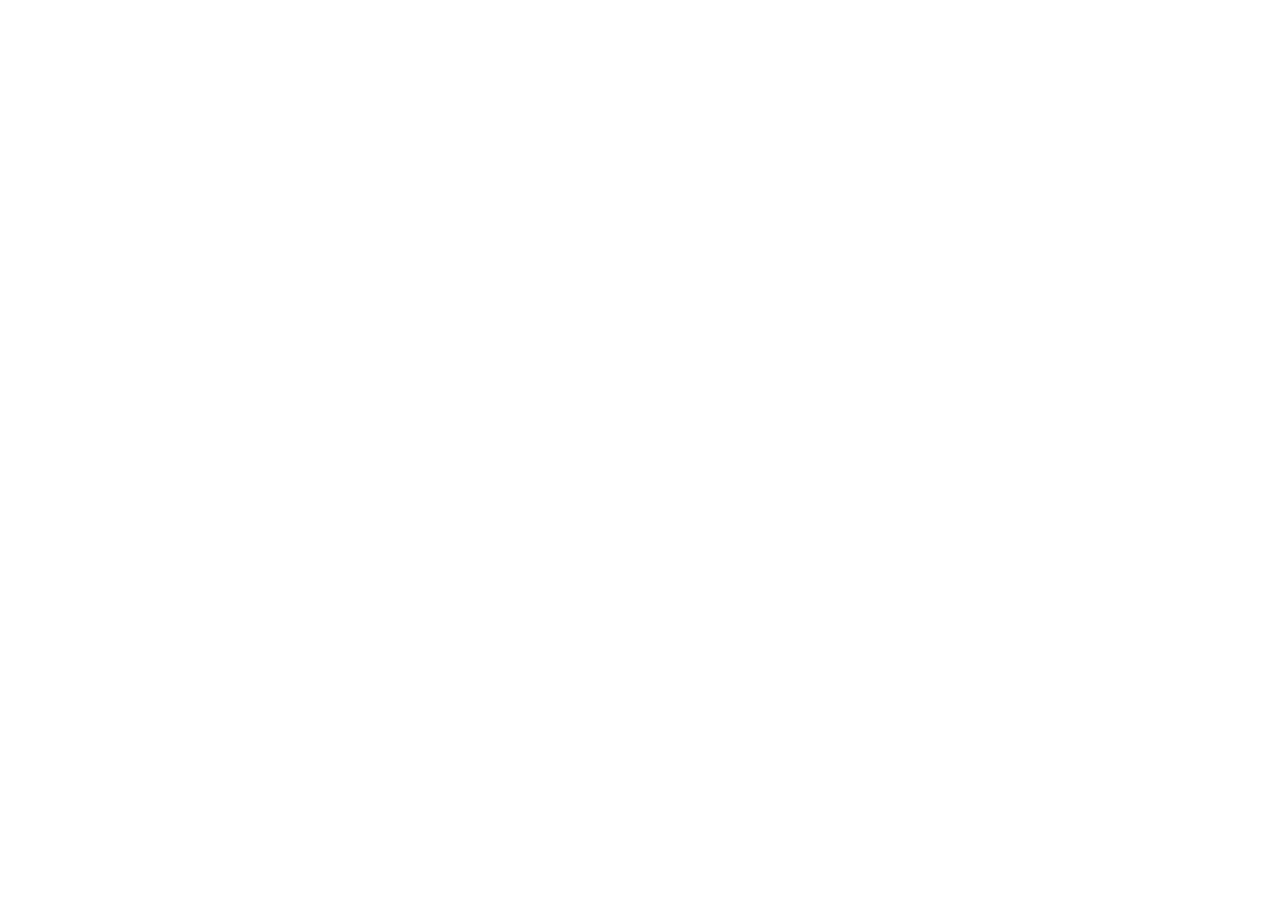
==== flor.html @ 25a0a661 "Add files via upload" ====
<!DOCTYPE html>
<html lang="es">
  <head>
    <meta charset="UTF-8" />
    <meta http-equiv="X-UA-Compatible" content="IE=edge" />
    <meta name="viewport" content="width=device-width, initial-scale=1.0" />
    <link rel="stylesheet" href="css/main.css" />
    <link rel="icon" href="img/flowers.png" type="image/x-icon" />
    <title>GIRASOL</title>
  </head>
  <body class="container">
    <audio src="sound/floricienta.mp3" autoplay></audio>
    <div id="lyrics">
     
    </div>  
  
    <div class="night"></div>
    <div class="flowers">
      <div class="flower flower--1">
        <div class="flower__leafs flower__leafs--1">
          <div class="flower__leaf flower__leaf--1"></div>
          <div class="flower__leaf flower__leaf--2"></div>
          <div class="flower__leaf flower__leaf--3"></div>
          <div class="flower__leaf flower__leaf--4"></div>
          <div class="flower__white-circle"></div>

          <div class="flower__light flower__light--1"></div>
          <div class="flower__light flower__light--2"></div>
          <div class="flower__light flower__light--3"></div>
          <div class="flower__light flower__light--4"></div>
          <div class="flower__light flower__light--5"></div>
          <div class="flower__light flower__light--6"></div>
          <div class="flower__light flower__light--7"></div>
          <div class="flower__light flower__light--8"></div>
        </div>
        <div class="flower__line">
          <div class="flower__line__leaf flower__line__leaf--1"></div>
          <div class="flower__line__leaf flower__line__leaf--2"></div>
          <div class="flower__line__leaf flower__line__leaf--3"></div>
          <div class="flower__line__leaf flower__line__leaf--4"></div>
          <div class="flower__line__leaf flower__line__leaf--5"></div>
          <div class="flower__line__leaf flower__line__leaf--6"></div>
        </div>
      </div>

      <div class="flower flower--2">
        <div class="flower__leafs flower__leafs--2">
          <div class="flower__leaf flower__leaf--1"></div>
          <div class="flower__leaf flower__leaf--2"></div>
          <div class="flower__leaf flower__leaf--3"></div>
          <div class="flower__leaf flower__leaf--4"></div>
          <div class="flower__white-circle"></div>

          <div class="flower__light flower__light--1"></div>
          <div class="flower__light flower__light--2"></div>
          <div class="flower__light flower__light--3"></div>
          <div class="flower__light flower__light--4"></div>
          <div class="flower__light flower__light--5"></div>
          <div class="flower__light flower__light--6"></div>
          <div class="flower__light flower__light--7"></div>
          <div class="flower__light flower__light--8"></div>
        </div>
        <div class="flower__line">
          <div class="flower__line__leaf flower__line__leaf--1"></div>
          <div class="flower__line__leaf flower__line__leaf--2"></div>
          <div class="flower__line__leaf flower__line__leaf--3"></div>
          <div class="flower__line__leaf flower__line__leaf--4"></div>
        </div>
      </div>

      <div class="flower flower--3">
        <div class="flower__leafs flower__leafs--3">
          <div class="flower__leaf flower__leaf--1"></div>
          <div class="flower__leaf flower__leaf--2"></div>
          <div class="flower__leaf flower__leaf--3"></div>
          <div class="flower__leaf flower__leaf--4"></div>
          <div class="flower__white-circle"></div>

          <div class="flower__light flower__light--1"></div>
          <div class="flower__light flower__light--2"></div>
          <div class="flower__light flower__light--3"></div>
          <div class="flower__light flower__light--4"></div>
          <div class="flower__light flower__light--5"></div>
          <div class="flower__light flower__light--6"></div>
          <div class="flower__light flower__light--7"></div>
          <div class="flower__light flower__light--8"></div>
        </div>
        <div class="flower__line">
          <div class="flower__line__leaf flower__line__leaf--1"></div>
          <div class="flower__line__leaf flower__line__leaf--2"></div>
          <div class="flower__line__leaf flower__line__leaf--3"></div>
          <div class="flower__line__leaf flower__line__leaf--4"></div>
        </div>
      </div>

      <div class="grow-ans" style="--d: 1.2s">
        <div class="flower__g-long">
          <div class="flower__g-long__top"></div>
          <div class="flower__g-long__bottom"></div>
        </div>
      </div>

      <div class="growing-grass">
        <div class="flower__grass flower__grass--1">
          <div class="flower__grass--top"></div>
          <div class="flower__grass--bottom"></div>
          <div class="flower__grass__leaf flower__grass__leaf--1"></div>
          <div class="flower__grass__leaf flower__grass__leaf--2"></div>
          <div class="flower__grass__leaf flower__grass__leaf--3"></div>
          <div class="flower__grass__leaf flower__grass__leaf--4"></div>
          <div class="flower__grass__leaf flower__grass__leaf--5"></div>
          <div class="flower__grass__leaf flower__grass__leaf--6"></div>
          <div class="flower__grass__leaf flower__grass__leaf--7"></div>
          <div class="flower__grass__leaf flower__grass__leaf--8"></div>
          <div class="flower__grass__overlay"></div>
        </div>
      </div>

      <div class="growing-grass">
        <div class="flower__grass flower__grass--2">
          <div class="flower__grass--top"></div>
          <div class="flower__grass--bottom"></div>
          <div class="flower__grass__leaf flower__grass__leaf--1"></div>
          <div class="flower__grass__leaf flower__grass__leaf--2"></div>
          <div class="flower__grass__leaf flower__grass__leaf--3"></div>
          <div class="flower__grass__leaf flower__grass__leaf--4"></div>
          <div class="flower__grass__leaf flower__grass__leaf--5"></div>
          <div class="flower__grass__leaf flower__grass__leaf--6"></div>
          <div class="flower__grass__leaf flower__grass__leaf--7"></div>
          <div class="flower__grass__leaf flower__grass__leaf--8"></div>
          <div class="flower__grass__overlay"></div>
        </div>
      </div>

      <div class="grow-ans" style="--d: 2.4s">
        <div class="flower__g-right flower__g-right--1">
          <div class="leaf"></div>
        </div>
      </div>

      <div class="grow-ans" style="--d: 2.8s">
        <div class="flower__g-right flower__g-right--2">
          <div class="leaf"></div>
        </div>
      </div>

      <div class="grow-ans" style="--d: 2.8s">
        <div class="flower__g-front">
          <div
            class="flower__g-front__leaf-wrapper flower__g-front__leaf-wrapper--1"
          >
            <div class="flower__g-front__leaf"></div>
          </div>
          <div
            class="flower__g-front__leaf-wrapper flower__g-front__leaf-wrapper--2"
          >
            <div class="flower__g-front__leaf"></div>
          </div>
          <div
            class="flower__g-front__leaf-wrapper flower__g-front__leaf-wrapper--3"
          >
            <div class="flower__g-front__leaf"></div>
          </div>
          <div
            class="flower__g-front__leaf-wrapper flower__g-front__leaf-wrapper--4"
          >
            <div class="flower__g-front__leaf"></div>
          </div>
          <div
            class="flower__g-front__leaf-wrapper flower__g-front__leaf-wrapper--5"
          >
            <div class="flower__g-front__leaf"></div>
          </div>
          <div
            class="flower__g-front__leaf-wrapper flower__g-front__leaf-wrapper--6"
          >
            <div class="flower__g-front__leaf"></div>
          </div>
          <div
            class="flower__g-front__leaf-wrapper flower__g-front__leaf-wrapper--7"
          >
            <div class="flower__g-front__leaf"></div>
          </div>
          <div
            class="flower__g-front__leaf-wrapper flower__g-front__leaf-wrapper--8"
          >
            <div class="flower__g-front__leaf"></div>
          </div>
          <div class="flower__g-front__line"></div>
        </div>
      </div>

      <div class="grow-ans" style="--d: 3.2s">
        <div class="flower__g-fr">
          <div class="leaf"></div>
          <div class="flower__g-fr__leaf flower__g-fr__leaf--1"></div>
          <div class="flower__g-fr__leaf flower__g-fr__leaf--2"></div>
          <div class="flower__g-fr__leaf flower__g-fr__leaf--3"></div>
          <div class="flower__g-fr__leaf flower__g-fr__leaf--4"></div>
          <div class="flower__g-fr__leaf flower__g-fr__leaf--5"></div>
          <div class="flower__g-fr__leaf flower__g-fr__leaf--6"></div>
          <div class="flower__g-fr__leaf flower__g-fr__leaf--7"></div>
          <div class="flower__g-fr__leaf flower__g-fr__leaf--8"></div>
        </div>
      </div>

      <div class="long-g long-g--0">
        <div class="grow-ans" style="--d: 3s">
          <div class="leaf leaf--0"></div>
        </div>
        <div class="grow-ans" style="--d: 2.2s">
          <div class="leaf leaf--1"></div>
        </div>
        <div class="grow-ans" style="--d: 3.4s">
          <div class="leaf leaf--2"></div>
        </div>
        <div class="grow-ans" style="--d: 3.6s">
          <div class="leaf leaf--3"></div>
        </div>
      </div>

      <div class="long-g long-g--1">
        <div class="grow-ans" style="--d: 3.6s">
          <div class="leaf leaf--0"></div>
        </div>
        <div class="grow-ans" style="--d: 3.8s">
          <div class="leaf leaf--1"></div>
        </div>
        <div class="grow-ans" style="--d: 4s">
          <div class="leaf leaf--2"></div>
        </div>
        <div class="grow-ans" style="--d: 4.2s">
          <div class="leaf leaf--3"></div>
        </div>
      </div>

      <div class="long-g long-g--2">
        <div class="grow-ans" style="--d: 4s">
          <div class="leaf leaf--0"></div>
        </div>
        <div class="grow-ans" style="--d: 4.2s">
          <div class="leaf leaf--1"></div>
        </div>
        <div class="grow-ans" style="--d: 4.4s">
          <div class="leaf leaf--2"></div>
        </div>
        <div class="grow-ans" style="--d: 4.6s">
          <div class="leaf leaf--3"></div>
        </div>
      </div>

      <div class="long-g long-g--3">
        <div class="grow-ans" style="--d: 4s">
          <div class="leaf leaf--0"></div>
        </div>
        <div class="grow-ans" style="--d: 4.2s">
          <div class="leaf leaf--1"></div>
        </div>
        <div class="grow-ans" style="--d: 3s">
          <div class="leaf leaf--2"></div>
        </div>
        <div class="grow-ans" style="--d: 3.6s">
          <div class="leaf leaf--3"></div>
        </div>
      </div>

      <div class="long-g long-g--4">
        <div class="grow-ans" style="--d: 4s">
          <div class="leaf leaf--0"></div>
        </div>
        <div class="grow-ans" style="--d: 4.2s">
          <div class="leaf leaf--1"></div>
        </div>
        <div class="grow-ans" style="--d: 3s">
          <div class="leaf leaf--2"></div>
        </div>
        <div class="grow-ans" style="--d: 3.6s">
          <div class="leaf leaf--3"></div>
        </div>
      </div>

      <div class="long-g long-g--5">
        <div class="grow-ans" style="--d: 4s">
          <div class="leaf leaf--0"></div>
        </div>
        <div class="grow-ans" style="--d: 4.2s">
          <div class="leaf leaf--1"></div>
        </div>
        <div class="grow-ans" style="--d: 3s">
          <div class="leaf leaf--2"></div>
        </div>
        <div class="grow-ans" style="--d: 3.6s">
          <div class="leaf leaf--3"></div>
        </div>
      </div>

      <div class="long-g long-g--6">
        <div class="grow-ans" style="--d: 4.2s">
          <div class="leaf leaf--0"></div>
        </div>
        <div class="grow-ans" style="--d: 4.4s">
          <div class="leaf leaf--1"></div>
        </div>
        <div class="grow-ans" style="--d: 4.6s">
          <div class="leaf leaf--2"></div>
        </div>
        <div class="grow-ans" style="--d: 4.8s">
          <div class="leaf leaf--3"></div>
        </div>
      </div>

      <div class="long-g long-g--7">
        <div class="grow-ans" style="--d: 3s">
          <div class="leaf leaf--0"></div>
        </div>
        <div class="grow-ans" style="--d: 3.2s">
          <div class="leaf leaf--1"></div>
        </div>
        <div class="grow-ans" style="--d: 3.5s">
          <div class="leaf leaf--2"></div>
        </div>
        <div class="grow-ans" style="--d: 3.6s">
          <div class="leaf leaf--3"></div>
        </div>
      </div>
    </div>
    <script src="main.js"></script>
  </body>
</html>
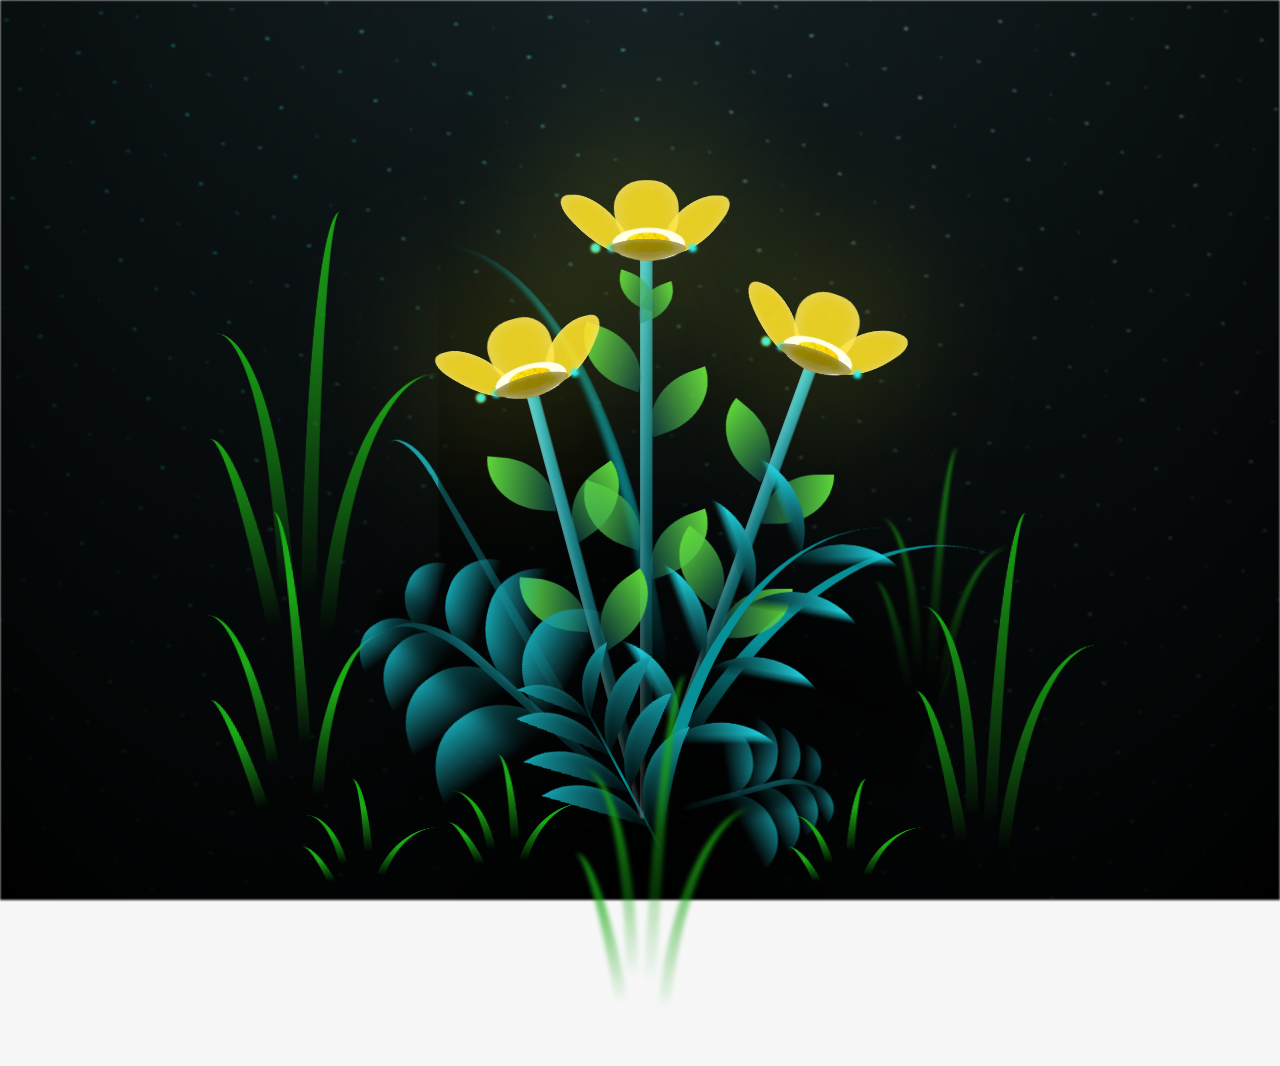
==== commit 09b37adf: "Update flor.html edit html" ====
--- a/flor.html
+++ b/flor.html
@@ -4,12 +4,12 @@
     <meta charset="UTF-8" />
     <meta http-equiv="X-UA-Compatible" content="IE=edge" />
     <meta name="viewport" content="width=device-width, initial-scale=1.0" />
-    <link rel="stylesheet" href="css/main.css" />
-    <link rel="icon" href="img/flowers.png" type="image/x-icon" />
+    <link rel="stylesheet" href="main.css" />
+    <link rel="icon" href="flowers.png" type="image/x-icon" />
     <title>GIRASOL</title>
   </head>
   <body class="container">
-    <audio src="sound/floricienta.mp3" autoplay></audio>
+    <audio src="floricienta.mp3" autoplay></audio>
     <div id="lyrics">
      
     </div>  
@@ -326,4 +326,4 @@
     </div>
     <script src="main.js"></script>
   </body>
-</html>+</html>
--- a/main.css
+++ b/main.css
@@ -0,0 +1,1659 @@
+*,
+*::after,
+*::before {
+  padding: 0;
+  margin: 0;
+  box-sizing: border-box;
+}
+
+:root {
+  --dark-color: #000;
+}
+
+body {
+  display: flex;
+  align-items: flex-end;
+  justify-content: center;
+  min-height: 100vh;
+  background-color: var(--dark-color);
+  overflow: hidden;
+  perspective: 1000px;
+}
+
+#lyrics {
+  font-size: 28px;
+  font-family: "Franklin Gothic Medium", "Arial Narrow", Arial, sans-serif;
+  color: white;
+  position: absolute;
+  margin-bottom: 20%;
+  z-index: 1;
+  font-weight: bold;
+  letter-spacing: 4px;
+}
+@media only screen and (max-width: 600px) {
+  /* Estilos específicos para dispositivos con un ancho máximo de 600px */
+  #lyrics {
+      font-size: 14px; /* Reduce el tamaño del texto para dispositivos más pequeños */
+      margin-bottom: 530px;
+      letter-spacing: 3px;
+  }
+
+}
+.titulo {
+  margin-bottom: 180px;
+  font-family: "Arial Narrow", Arial, sans-serif;
+  color: yellow;
+  position: absolute;
+  font-weight: bold;
+  letter-spacing: 10px;
+  opacity: 0;
+  animation: fadeIn 3s ease-in-out forwards;
+  text-align: center;
+}
+@keyframes fadeIn {
+  from {
+    opacity: 0;
+  }
+  to {
+    opacity: 1;
+  }
+}
+
+.night {
+  z-index: -1;
+  position: absolute;
+  left: 50%;
+  top: 0;
+  transform: translateX(-50%);
+  width: 100%;
+  height: 100%;
+  filter: blur(0.1vmin);
+  background-image: radial-gradient(
+      ellipse at top,
+      transparent 0%,
+      var(--dark-color)
+    ),
+    radial-gradient(
+      ellipse at bottom,
+      var(--dark-color),
+      rgba(145, 233, 255, 0.2)
+    ),
+    repeating-linear-gradient(
+      220deg,
+      rgb(0, 0, 0) 0px,
+      rgb(0, 0, 0) 19px,
+      transparent 19px,
+      transparent 22px
+    ),
+    repeating-linear-gradient(
+      189deg,
+      rgb(0, 0, 0) 0px,
+      rgb(0, 0, 0) 19px,
+      transparent 19px,
+      transparent 22px
+    ),
+    repeating-linear-gradient(
+      148deg,
+      rgb(0, 0, 0) 0px,
+      rgb(0, 0, 0) 19px,
+      transparent 19px,
+      transparent 22px
+    ),
+    linear-gradient(90deg, rgb(0, 255, 250), rgb(240, 240, 240));
+}
+
+.flowers {
+  position: relative;
+  transform: scale(0.9);
+  /*margin-bottom: 100px;
+  */
+}
+
+@media only screen and (max-width: 600px) {
+  /* Estilos específicos para dispositivos con un ancho máximo de 600px */
+.flowers {
+      font-size: 14px;
+      margin-bottom: 35%;
+      letter-spacing: 3px;
+      transform: scale(1.0);
+}
+
+}
+
+.flower {
+  position: absolute;
+  bottom: 10vmin;
+  transform-origin: bottom center;
+  z-index: 10;
+  --fl-speed: 0.8s;
+}
+.flower--1 {
+  -webkit-animation: moving-flower-1 4s linear infinite;
+  animation: moving-flower-1 4s linear infinite;
+}
+.flower--1 .flower__line {
+  height: 70vmin;
+  -webkit-animation-delay: 0.3s;
+  animation-delay: 0.3s;
+}
+.flower--1 .flower__line__leaf--1 {
+  -webkit-animation: blooming-leaf-right var(--fl-speed) 1.6s backwards;
+  animation: blooming-leaf-right var(--fl-speed) 1.6s backwards;
+}
+.flower--1 .flower__line__leaf--2 {
+  -webkit-animation: blooming-leaf-right var(--fl-speed) 1.4s backwards;
+  animation: blooming-leaf-right var(--fl-speed) 1.4s backwards;
+}
+.flower--1 .flower__line__leaf--3 {
+  -webkit-animation: blooming-leaf-left var(--fl-speed) 1.2s backwards;
+  animation: blooming-leaf-left var(--fl-speed) 1.2s backwards;
+}
+.flower--1 .flower__line__leaf--4 {
+  -webkit-animation: blooming-leaf-left var(--fl-speed) 1s backwards;
+  animation: blooming-leaf-left var(--fl-speed) 1s backwards;
+}
+.flower--1 .flower__line__leaf--5 {
+  -webkit-animation: blooming-leaf-right var(--fl-speed) 1.8s backwards;
+  animation: blooming-leaf-right var(--fl-speed) 1.8s backwards;
+}
+.flower--1 .flower__line__leaf--6 {
+  -webkit-animation: blooming-leaf-left var(--fl-speed) 2s backwards;
+  animation: blooming-leaf-left var(--fl-speed) 2s backwards;
+}
+.flower--2 {
+  left: 50%;
+  transform: rotate(20deg);
+  -webkit-animation: moving-flower-2 4s linear infinite;
+  animation: moving-flower-2 4s linear infinite;
+}
+.flower--2 .flower__line {
+  height: 60vmin;
+  -webkit-animation-delay: 0.6s;
+  animation-delay: 0.6s;
+}
+.flower--2 .flower__line__leaf--1 {
+  -webkit-animation: blooming-leaf-right var(--fl-speed) 1.9s backwards;
+  animation: blooming-leaf-right var(--fl-speed) 1.9s backwards;
+}
+.flower--2 .flower__line__leaf--2 {
+  -webkit-animation: blooming-leaf-right var(--fl-speed) 1.7s backwards;
+  animation: blooming-leaf-right var(--fl-speed) 1.7s backwards;
+}
+.flower--2 .flower__line__leaf--3 {
+  -webkit-animation: blooming-leaf-left var(--fl-speed) 1.5s backwards;
+  animation: blooming-leaf-left var(--fl-speed) 1.5s backwards;
+}
+.flower--2 .flower__line__leaf--4 {
+  -webkit-animation: blooming-leaf-left var(--fl-speed) 1.3s backwards;
+  animation: blooming-leaf-left var(--fl-speed) 1.3s backwards;
+}
+.flower--3 {
+  left: 50%;
+  transform: rotate(-15deg);
+  -webkit-animation: moving-flower-3 4s linear infinite;
+  animation: moving-flower-3 4s linear infinite;
+}
+.flower--3 .flower__line {
+  -webkit-animation-delay: 0.9s;
+  animation-delay: 0.9s;
+}
+.flower--3 .flower__line__leaf--1 {
+  -webkit-animation: blooming-leaf-right var(--fl-speed) 2.5s backwards;
+  animation: blooming-leaf-right var(--fl-speed) 2.5s backwards;
+}
+.flower--3 .flower__line__leaf--2 {
+  -webkit-animation: blooming-leaf-right var(--fl-speed) 2.3s backwards;
+  animation: blooming-leaf-right var(--fl-speed) 2.3s backwards;
+}
+.flower--3 .flower__line__leaf--3 {
+  -webkit-animation: blooming-leaf-left var(--fl-speed) 2.1s backwards;
+  animation: blooming-leaf-left var(--fl-speed) 2.1s backwards;
+}
+.flower--3 .flower__line__leaf--4 {
+  -webkit-animation: blooming-leaf-left var(--fl-speed) 1.9s backwards;
+  animation: blooming-leaf-left var(--fl-speed) 1.9s backwards;
+}
+.flower__leafs {
+  position: relative;
+  -webkit-animation: blooming-flower 2s backwards;
+  animation: blooming-flower 2s backwards;
+}
+.flower__leafs--1 {
+  -webkit-animation-delay: 1.1s;
+  animation-delay: 1.1s;
+}
+.flower__leafs--2 {
+  -webkit-animation-delay: 1.4s;
+  animation-delay: 1.4s;
+}
+.flower__leafs--3 {
+  -webkit-animation-delay: 1.7s;
+  animation-delay: 1.7s;
+}
+.flower__leafs::after {
+  content: "";
+  position: absolute;
+  left: 0;
+  top: 0;
+  transform: translate(-50%, -100%);
+  width: 8vmin;
+  height: 8vmin;
+  background-color: #f9fd25;
+  /* background-color: #fd2525; */
+  filter: blur(10vmin);
+}
+.flower__leaf {
+  position: absolute;
+  bottom: 0;
+  left: 50%;
+  width: 8vmin;
+  height: 11vmin;
+  border-radius: 51% 49% 47% 53%/44% 45% 55% 69%;
+  background-color: #253bfd;
+  background-color: #fddd25;
+  transform-origin: bottom center;
+  opacity: 0.9;
+  box-shadow: inset 0 0 2vmin rgba(255, 255, 255, 0.5);
+}
+.flower__leaf--1 {
+  transform: translate(-10%, 1%) rotateY(40deg) rotateX(-50deg);
+}
+.flower__leaf--2 {
+  transform: translate(-50%, -4%) rotateX(40deg);
+}
+.flower__leaf--3 {
+  transform: translate(-90%, 0%) rotateY(45deg) rotateX(50deg);
+}
+.flower__leaf--4 {
+  width: 8vmin;
+  height: 8vmin;
+  transform-origin: bottom left;
+  border-radius: 4vmin 10vmin 4vmin 4vmin;
+  transform: translate(0%, 18%) rotateX(70deg) rotate(-43deg);
+  background-color: #7c6901;
+  z-index: 1;
+  opacity: 0.8;
+}
+.flower__white-circle {
+  position: absolute;
+  left: -3.5vmin;
+  top: -3vmin;
+  width: 9vmin;
+  height: 4vmin;
+  border-radius: 50%;
+  background-color: #fff;
+}
+.flower__white-circle::after {
+  content: "";
+  position: absolute;
+  left: 50%;
+  top: 45%;
+  transform: translate(-50%, -50%);
+  width: 60%;
+  height: 60%;
+  border-radius: inherit;
+  background-image: repeating-linear-gradient(
+      135deg,
+      rgba(0, 0, 0, 0.03) 0px,
+      rgba(0, 0, 0, 0.03) 1px,
+      transparent 1px,
+      transparent 12px
+    ),
+    repeating-linear-gradient(
+      45deg,
+      rgba(0, 0, 0, 0.03) 0px,
+      rgba(0, 0, 0, 0.03) 1px,
+      transparent 1px,
+      transparent 12px
+    ),
+    repeating-linear-gradient(
+      67.5deg,
+      rgba(0, 0, 0, 0.03) 0px,
+      rgba(0, 0, 0, 0.03) 1px,
+      transparent 1px,
+      transparent 12px
+    ),
+    repeating-linear-gradient(
+      135deg,
+      rgba(0, 0, 0, 0.03) 0px,
+      rgba(0, 0, 0, 0.03) 1px,
+      transparent 1px,
+      transparent 12px
+    ),
+    repeating-linear-gradient(
+      45deg,
+      rgba(0, 0, 0, 0.03) 0px,
+      rgba(0, 0, 0, 0.03) 1px,
+      transparent 1px,
+      transparent 12px
+    ),
+    repeating-linear-gradient(
+      112.5deg,
+      rgba(0, 0, 0, 0.03) 0px,
+      rgba(0, 0, 0, 0.03) 1px,
+      transparent 1px,
+      transparent 12px
+    ),
+    repeating-linear-gradient(
+      112.5deg,
+      rgba(0, 0, 0, 0.03) 0px,
+      rgba(0, 0, 0, 0.03) 1px,
+      transparent 1px,
+      transparent 12px
+    ),
+    repeating-linear-gradient(
+      45deg,
+      rgba(0, 0, 0, 0.03) 0px,
+      rgba(0, 0, 0, 0.03) 1px,
+      transparent 1px,
+      transparent 12px
+    ),
+    repeating-linear-gradient(
+      22.5deg,
+      rgba(0, 0, 0, 0.03) 0px,
+      rgba(0, 0, 0, 0.03) 1px,
+      transparent 1px,
+      transparent 12px
+    ),
+    repeating-linear-gradient(
+      45deg,
+      rgba(0, 0, 0, 0.03) 0px,
+      rgba(0, 0, 0, 0.03) 1px,
+      transparent 1px,
+      transparent 12px
+    ),
+    repeating-linear-gradient(
+      22.5deg,
+      rgba(0, 0, 0, 0.03) 0px,
+      rgba(0, 0, 0, 0.03) 1px,
+      transparent 1px,
+      transparent 12px
+    ),
+    repeating-linear-gradient(
+      135deg,
+      rgba(0, 0, 0, 0.03) 0px,
+      rgba(0, 0, 0, 0.03) 1px,
+      transparent 1px,
+      transparent 12px
+    ),
+    repeating-linear-gradient(
+      157.5deg,
+      rgba(0, 0, 0, 0.03) 0px,
+      rgba(0, 0, 0, 0.03) 1px,
+      transparent 1px,
+      transparent 12px
+    ),
+    repeating-linear-gradient(
+      67.5deg,
+      rgba(0, 0, 0, 0.03) 0px,
+      rgba(0, 0, 0, 0.03) 1px,
+      transparent 1px,
+      transparent 12px
+    ),
+    repeating-linear-gradient(
+      67.5deg,
+      rgba(0, 0, 0, 0.03) 0px,
+      rgba(0, 0, 0, 0.03) 1px,
+      transparent 1px,
+      transparent 12px
+    ),
+    linear-gradient(90deg, rgb(255, 235, 18), rgb(255, 206, 0));
+}
+.flower__line {
+  height: 55vmin;
+  width: 1.5vmin;
+  background-image: linear-gradient(
+      to left,
+      rgba(0, 0, 0, 0.2),
+      transparent,
+      rgba(255, 255, 255, 0.2)
+    ),
+    linear-gradient(to top, transparent 10%, #14757a, #39c6d6);
+  box-shadow: inset 0 0 2px rgba(0, 0, 0, 0.5);
+  -webkit-animation: grow-flower-tree 4s backwards;
+  animation: grow-flower-tree 4s backwards;
+}
+.flower__line__leaf {
+  --w: 7vmin;
+  --h: calc(var(--w) + 2vmin);
+  position: absolute;
+  top: 20%;
+  left: 90%;
+  width: var(--w);
+  height: var(--h);
+  border-top-right-radius: var(--h);
+  border-bottom-left-radius: var(--h);
+  background-image: linear-gradient(to top, rgba(20, 117, 122, 0.4), #5ed639);
+}
+.flower__line__leaf--1 {
+  transform: rotate(70deg) rotateY(30deg);
+}
+.flower__line__leaf--2 {
+  top: 45%;
+  transform: rotate(70deg) rotateY(30deg);
+}
+.flower__line__leaf--3,
+.flower__line__leaf--4,
+.flower__line__leaf--6 {
+  border-top-right-radius: 0;
+  border-bottom-left-radius: 0;
+  border-top-left-radius: var(--h);
+  border-bottom-right-radius: var(--h);
+  left: -460%;
+  top: 12%;
+  transform: rotate(-70deg) rotateY(30deg);
+}
+.flower__line__leaf--4 {
+  top: 40%;
+}
+.flower__line__leaf--5 {
+  top: 0;
+  transform-origin: left;
+  transform: rotate(70deg) rotateY(30deg) scale(0.6);
+}
+.flower__line__leaf--6 {
+  top: -2%;
+  left: -450%;
+  transform-origin: right;
+  transform: rotate(-70deg) rotateY(30deg) scale(0.6);
+}
+.flower__light {
+  position: absolute;
+  bottom: 0vmin;
+  width: 1vmin;
+  height: 1vmin;
+  background-color: rgb(255, 251, 0);
+  border-radius: 50%;
+  filter: blur(0.2vmin);
+  -webkit-animation: light-ans 4s linear infinite backwards;
+  animation: light-ans 4s linear infinite backwards;
+}
+.flower__light:nth-child(odd) {
+  background-color: #23f0ff;
+}
+.flower__light--1 {
+  left: -2vmin;
+  -webkit-animation-delay: 1s;
+  animation-delay: 1s;
+}
+.flower__light--2 {
+  left: 3vmin;
+  -webkit-animation-delay: 0.5s;
+  animation-delay: 0.5s;
+}
+.flower__light--3 {
+  left: -6vmin;
+  -webkit-animation-delay: 0.3s;
+  animation-delay: 0.3s;
+}
+.flower__light--4 {
+  left: 6vmin;
+  -webkit-animation-delay: 0.9s;
+  animation-delay: 0.9s;
+}
+.flower__light--5 {
+  left: -1vmin;
+  -webkit-animation-delay: 1.5s;
+  animation-delay: 1.5s;
+}
+.flower__light--6 {
+  left: -4vmin;
+  -webkit-animation-delay: 3s;
+  animation-delay: 3s;
+}
+.flower__light--7 {
+  left: 3vmin;
+  -webkit-animation-delay: 2s;
+  animation-delay: 2s;
+}
+.flower__light--8 {
+  left: -6vmin;
+  -webkit-animation-delay: 3.5s;
+  animation-delay: 3.5s;
+}
+.flower__grass {
+  --c: #159faa;
+  --line-w: 1.5vmin;
+  position: absolute;
+  bottom: 12vmin;
+  left: -7vmin;
+  display: flex;
+  flex-direction: column;
+  align-items: flex-end;
+  z-index: 20;
+  transform-origin: bottom center;
+  transform: rotate(-48deg) rotateY(40deg);
+}
+.flower__grass--1 {
+  -webkit-animation: moving-grass 2s linear infinite;
+  animation: moving-grass 2s linear infinite;
+}
+.flower__grass--2 {
+  left: 2vmin;
+  bottom: 10vmin;
+  transform: scale(0.5) rotate(75deg) rotateX(10deg) rotateY(-200deg);
+  opacity: 0.8;
+  z-index: 0;
+  -webkit-animation: moving-grass--2 1.5s linear infinite;
+  animation: moving-grass--2 1.5s linear infinite;
+}
+.flower__grass--top {
+  width: 7vmin;
+  height: 10vmin;
+  border-top-right-radius: 100%;
+  border-right: var(--line-w) solid var(--c);
+  transform-origin: bottom center;
+  transform: rotate(-2deg);
+}
+.flower__grass--bottom {
+  margin-top: -2px;
+  width: var(--line-w);
+  height: 25vmin;
+  background-image: linear-gradient(to top, transparent, var(--c));
+}
+.flower__grass__leaf {
+  --size: 10vmin;
+  position: absolute;
+  width: calc(var(--size) * 2.1);
+  height: var(--size);
+  border-top-left-radius: var(--size);
+  border-top-right-radius: var(--size);
+  background-image: linear-gradient(
+    to top,
+    transparent,
+    transparent 30%,
+    var(--c)
+  );
+  z-index: 100;
+}
+.flower__grass__leaf--1 {
+  top: -6%;
+  left: 30%;
+  --size: 6vmin;
+  transform: rotate(-20deg);
+  -webkit-animation: growing-grass-ans--1 2s 2.6s backwards;
+  animation: growing-grass-ans--1 2s 2.6s backwards;
+}
+@-webkit-keyframes growing-grass-ans--1 {
+  0% {
+    transform-origin: bottom left;
+    transform: rotate(-20deg) scale(0);
+  }
+}
+@keyframes growing-grass-ans--1 {
+  0% {
+    transform-origin: bottom left;
+    transform: rotate(-20deg) scale(0);
+  }
+}
+.flower__grass__leaf--2 {
+  top: -5%;
+  left: -110%;
+  --size: 6vmin;
+  transform: rotate(10deg);
+  -webkit-animation: growing-grass-ans--2 2s 2.4s linear backwards;
+  animation: growing-grass-ans--2 2s 2.4s linear backwards;
+}
+@-webkit-keyframes growing-grass-ans--2 {
+  0% {
+    transform-origin: bottom right;
+    transform: rotate(10deg) scale(0);
+  }
+}
+@keyframes growing-grass-ans--2 {
+  0% {
+    transform-origin: bottom right;
+    transform: rotate(10deg) scale(0);
+  }
+}
+.flower__grass__leaf--3 {
+  top: 5%;
+  left: 60%;
+  --size: 8vmin;
+  transform: rotate(-18deg) rotateX(-20deg);
+  -webkit-animation: growing-grass-ans--3 2s 2.2s linear backwards;
+  animation: growing-grass-ans--3 2s 2.2s linear backwards;
+}
+@-webkit-keyframes growing-grass-ans--3 {
+  0% {
+    transform-origin: bottom left;
+    transform: rotate(-18deg) rotateX(-20deg) scale(0);
+  }
+}
+@keyframes growing-grass-ans--3 {
+  0% {
+    transform-origin: bottom left;
+    transform: rotate(-18deg) rotateX(-20deg) scale(0);
+  }
+}
+.flower__grass__leaf--4 {
+  top: 6%;
+  left: -135%;
+  --size: 8vmin;
+  transform: rotate(2deg);
+  -webkit-animation: growing-grass-ans--4 2s 2s linear backwards;
+  animation: growing-grass-ans--4 2s 2s linear backwards;
+}
+@-webkit-keyframes growing-grass-ans--4 {
+  0% {
+    transform-origin: bottom right;
+    transform: rotate(2deg) scale(0);
+  }
+}
+@keyframes growing-grass-ans--4 {
+  0% {
+    transform-origin: bottom right;
+    transform: rotate(2deg) scale(0);
+  }
+}
+.flower__grass__leaf--5 {
+  top: 20%;
+  left: 60%;
+  --size: 10vmin;
+  transform: rotate(-24deg) rotateX(-20deg);
+  -webkit-animation: growing-grass-ans--5 2s 1.8s linear backwards;
+  animation: growing-grass-ans--5 2s 1.8s linear backwards;
+}
+@-webkit-keyframes growing-grass-ans--5 {
+  0% {
+    transform-origin: bottom left;
+    transform: rotate(-24deg) rotateX(-20deg) scale(0);
+  }
+}
+@keyframes growing-grass-ans--5 {
+  0% {
+    transform-origin: bottom left;
+    transform: rotate(-24deg) rotateX(-20deg) scale(0);
+  }
+}
+.flower__grass__leaf--6 {
+  top: 22%;
+  left: -180%;
+  --size: 10vmin;
+  transform: rotate(10deg);
+  -webkit-animation: growing-grass-ans--6 2s 1.6s linear backwards;
+  animation: growing-grass-ans--6 2s 1.6s linear backwards;
+}
+@-webkit-keyframes growing-grass-ans--6 {
+  0% {
+    transform-origin: bottom right;
+    transform: rotate(10deg) scale(0);
+  }
+}
+@keyframes growing-grass-ans--6 {
+  0% {
+    transform-origin: bottom right;
+    transform: rotate(10deg) scale(0);
+  }
+}
+.flower__grass__leaf--7 {
+  top: 39%;
+  left: 70%;
+  --size: 10vmin;
+  transform: rotate(-10deg);
+  -webkit-animation: growing-grass-ans--7 2s 1.4s linear backwards;
+  animation: growing-grass-ans--7 2s 1.4s linear backwards;
+}
+@-webkit-keyframes growing-grass-ans--7 {
+  0% {
+    transform-origin: bottom left;
+    transform: rotate(-10deg) scale(0);
+  }
+}
+@keyframes growing-grass-ans--7 {
+  0% {
+    transform-origin: bottom left;
+    transform: rotate(-10deg) scale(0);
+  }
+}
+.flower__grass__leaf--8 {
+  top: 40%;
+  left: -215%;
+  --size: 11vmin;
+  transform: rotate(10deg);
+  -webkit-animation: growing-grass-ans--8 2s 1.2s linear backwards;
+  animation: growing-grass-ans--8 2s 1.2s linear backwards;
+}
+@-webkit-keyframes growing-grass-ans--8 {
+  0% {
+    transform-origin: bottom right;
+    transform: rotate(10deg) scale(0);
+  }
+}
+@keyframes growing-grass-ans--8 {
+  0% {
+    transform-origin: bottom right;
+    transform: rotate(10deg) scale(0);
+  }
+}
+.flower__grass__overlay {
+  position: absolute;
+  top: -10%;
+  right: 0%;
+  width: 100%;
+  height: 100%;
+  background-color: rgba(0, 0, 0, 0.6);
+  filter: blur(1.5vmin);
+  z-index: 100;
+}
+.flower__g-long {
+  --w: 2vmin;
+  --h: 6vmin;
+  --c: #159faa;
+  position: absolute;
+  bottom: 10vmin;
+  left: -3vmin;
+  transform-origin: bottom center;
+  transform: rotate(-30deg) rotateY(-20deg);
+  display: flex;
+  flex-direction: column;
+  align-items: flex-end;
+  -webkit-animation: flower-g-long-ans 3s linear infinite;
+  animation: flower-g-long-ans 3s linear infinite;
+}
+@-webkit-keyframes flower-g-long-ans {
+  0%,
+  100% {
+    transform: rotate(-30deg) rotateY(-20deg);
+  }
+  50% {
+    transform: rotate(-32deg) rotateY(-20deg);
+  }
+}
+@keyframes flower-g-long-ans {
+  0%,
+  100% {
+    transform: rotate(-30deg) rotateY(-20deg);
+  }
+  50% {
+    transform: rotate(-32deg) rotateY(-20deg);
+  }
+}
+.flower__g-long__top {
+  top: calc(var(--h) * -1);
+  width: calc(var(--w) + 1vmin);
+  height: var(--h);
+  border-top-right-radius: 100%;
+  border-right: 0.7vmin solid var(--c);
+  transform: translate(-0.7vmin, 1vmin);
+}
+.flower__g-long__bottom {
+  width: var(--w);
+  height: 50vmin;
+  transform-origin: bottom center;
+  background-image: linear-gradient(to top, transparent 30%, var(--c));
+  box-shadow: inset 0 0 2px rgba(0, 0, 0, 0.5);
+  -webkit-clip-path: polygon(35% 0, 65% 1%, 100% 100%, 0% 100%);
+  clip-path: polygon(35% 0, 65% 1%, 100% 100%, 0% 100%);
+}
+.flower__g-right {
+  position: absolute;
+  bottom: 6vmin;
+  left: -2vmin;
+  transform-origin: bottom left;
+  transform: rotate(20deg);
+}
+.flower__g-right .leaf {
+  width: 30vmin;
+  height: 50vmin;
+  border-top-left-radius: 100%;
+  border-left: 2vmin solid #079097;
+  background-image: linear-gradient(
+    to bottom,
+    transparent,
+    var(--dark-color) 60%
+  );
+  -webkit-mask-image: linear-gradient(to top, transparent 30%, #079097 60%);
+}
+.flower__g-right--1 {
+  -webkit-animation: flower-g-right-ans 2.5s linear infinite;
+  animation: flower-g-right-ans 2.5s linear infinite;
+}
+.flower__g-right--2 {
+  left: 5vmin;
+  transform: rotateY(-180deg);
+  -webkit-animation: flower-g-right-ans--2 3s linear infinite;
+  animation: flower-g-right-ans--2 3s linear infinite;
+}
+.flower__g-right--2 .leaf {
+  height: 75vmin;
+  filter: blur(0.3vmin);
+  opacity: 0.8;
+}
+@-webkit-keyframes flower-g-right-ans {
+  0%,
+  100% {
+    transform: rotate(20deg);
+  }
+  50% {
+    transform: rotate(24deg) rotateX(-20deg);
+  }
+}
+@keyframes flower-g-right-ans {
+  0%,
+  100% {
+    transform: rotate(20deg);
+  }
+  50% {
+    transform: rotate(24deg) rotateX(-20deg);
+  }
+}
+@-webkit-keyframes flower-g-right-ans--2 {
+  0%,
+  100% {
+    transform: rotateY(-180deg) rotate(0deg) rotateX(-20deg);
+  }
+  50% {
+    transform: rotateY(-180deg) rotate(6deg) rotateX(-20deg);
+  }
+}
+@keyframes flower-g-right-ans--2 {
+  0%,
+  100% {
+    transform: rotateY(-180deg) rotate(0deg) rotateX(-20deg);
+  }
+  50% {
+    transform: rotateY(-180deg) rotate(6deg) rotateX(-20deg);
+  }
+}
+.flower__g-front {
+  position: absolute;
+  bottom: 6vmin;
+  left: 2.5vmin;
+  z-index: 100;
+  transform-origin: bottom center;
+  transform: rotate(-28deg) rotateY(30deg) scale(1.04);
+  -webkit-animation: flower__g-front-ans 2s linear infinite;
+  animation: flower__g-front-ans 2s linear infinite;
+}
+@-webkit-keyframes flower__g-front-ans {
+  0%,
+  100% {
+    transform: rotate(-28deg) rotateY(30deg) scale(1.04);
+  }
+  50% {
+    transform: rotate(-35deg) rotateY(40deg) scale(1.04);
+  }
+}
+@keyframes flower__g-front-ans {
+  0%,
+  100% {
+    transform: rotate(-28deg) rotateY(30deg) scale(1.04);
+  }
+  50% {
+    transform: rotate(-35deg) rotateY(40deg) scale(1.04);
+  }
+}
+.flower__g-front__line {
+  width: 0.3vmin;
+  height: 20vmin;
+  background-image: linear-gradient(
+    to top,
+    transparent,
+    #079097,
+    transparent 100%
+  );
+  position: relative;
+}
+.flower__g-front__leaf-wrapper {
+  position: absolute;
+  top: 0;
+  left: 0;
+  transform-origin: bottom left;
+  transform: rotate(10deg);
+}
+.flower__g-front__leaf-wrapper:nth-child(even) {
+  left: 0vmin;
+  transform: rotateY(-180deg) rotate(5deg);
+  -webkit-animation: flower__g-front__leaf-left-ans 1s ease-in backwards;
+  animation: flower__g-front__leaf-left-ans 1s ease-in backwards;
+}
+.flower__g-front__leaf-wrapper:nth-child(odd) {
+  -webkit-animation: flower__g-front__leaf-ans 1s ease-in backwards;
+  animation: flower__g-front__leaf-ans 1s ease-in backwards;
+}
+.flower__g-front__leaf-wrapper--1 {
+  top: -8vmin;
+  transform: scale(0.7);
+  -webkit-animation: flower__g-front__leaf-ans 1s 5.5s ease-in backwards !important;
+  animation: flower__g-front__leaf-ans 1s 5.5s ease-in backwards !important;
+}
+.flower__g-front__leaf-wrapper--2 {
+  top: -8vmin;
+  transform: rotateY(-180deg) scale(0.7) !important;
+  -webkit-animation: flower__g-front__leaf-left-ans-2 1s 4.6s ease-in backwards !important;
+  animation: flower__g-front__leaf-left-ans-2 1s 4.6s ease-in backwards !important;
+}
+.flower__g-front__leaf-wrapper--3 {
+  top: -3vmin;
+  -webkit-animation: flower__g-front__leaf-ans 1s 4.6s ease-in backwards;
+  animation: flower__g-front__leaf-ans 1s 4.6s ease-in backwards;
+}
+.flower__g-front__leaf-wrapper--4 {
+  top: -3vmin;
+  transform: rotateY(-180deg) scale(0.9) !important;
+  -webkit-animation: flower__g-front__leaf-left-ans-2 1s 4.6s ease-in backwards !important;
+  animation: flower__g-front__leaf-left-ans-2 1s 4.6s ease-in backwards !important;
+}
+@-webkit-keyframes flower__g-front__leaf-left-ans-2 {
+  0% {
+    transform: rotateY(-180deg) scale(0);
+  }
+}
+@keyframes flower__g-front__leaf-left-ans-2 {
+  0% {
+    transform: rotateY(-180deg) scale(0);
+  }
+}
+.flower__g-front__leaf-wrapper--5,
+.flower__g-front__leaf-wrapper--6 {
+  top: 2vmin;
+}
+.flower__g-front__leaf-wrapper--7,
+.flower__g-front__leaf-wrapper--8 {
+  top: 6.5vmin;
+}
+.flower__g-front__leaf-wrapper--2 {
+  -webkit-animation-delay: 5.2s !important;
+  animation-delay: 5.2s !important;
+}
+.flower__g-front__leaf-wrapper--3 {
+  -webkit-animation-delay: 4.9s !important;
+  animation-delay: 4.9s !important;
+}
+.flower__g-front__leaf-wrapper--5 {
+  -webkit-animation-delay: 4.3s !important;
+  animation-delay: 4.3s !important;
+}
+.flower__g-front__leaf-wrapper--6 {
+  -webkit-animation-delay: 4.1s !important;
+  animation-delay: 4.1s !important;
+}
+.flower__g-front__leaf-wrapper--7 {
+  -webkit-animation-delay: 3.8s !important;
+  animation-delay: 3.8s !important;
+}
+.flower__g-front__leaf-wrapper--8 {
+  -webkit-animation-delay: 3.5s !important;
+  animation-delay: 3.5s !important;
+}
+@-webkit-keyframes flower__g-front__leaf-ans {
+  0% {
+    transform: rotate(10deg) scale(0);
+  }
+}
+@keyframes flower__g-front__leaf-ans {
+  0% {
+    transform: rotate(10deg) scale(0);
+  }
+}
+@-webkit-keyframes flower__g-front__leaf-left-ans {
+  0% {
+    transform: rotateY(-180deg) rotate(5deg) scale(0);
+  }
+}
+@keyframes flower__g-front__leaf-left-ans {
+  0% {
+    transform: rotateY(-180deg) rotate(5deg) scale(0);
+  }
+}
+.flower__g-front__leaf {
+  width: 10vmin;
+  height: 10vmin;
+  border-radius: 100% 0% 0% 100%/100% 100% 0% 0%;
+  box-shadow: inset 0 2px 1vmin hsla(184deg, 97%, 58%, 0.2);
+  background-image: linear-gradient(
+      to bottom left,
+      transparent,
+      var(--dark-color)
+    ),
+    linear-gradient(to bottom right, #159faa 50%, transparent 50%, transparent);
+  -webkit-mask-image: linear-gradient(
+    to bottom right,
+    #159faa 50%,
+    transparent 50%,
+    transparent
+  );
+  mask-image: linear-gradient(
+    to bottom right,
+    #159faa 50%,
+    transparent 50%,
+    transparent
+  );
+}
+.flower__g-fr {
+  position: absolute;
+  bottom: -4vmin;
+  left: vmin;
+  transform-origin: bottom left;
+  z-index: 10;
+  -webkit-animation: flower__g-fr-ans 2s linear infinite;
+  animation: flower__g-fr-ans 2s linear infinite;
+}
+@-webkit-keyframes flower__g-fr-ans {
+  0%,
+  100% {
+    transform: rotate(2deg);
+  }
+  50% {
+    transform: rotate(4deg);
+  }
+}
+@keyframes flower__g-fr-ans {
+  0%,
+  100% {
+    transform: rotate(2deg);
+  }
+  50% {
+    transform: rotate(4deg);
+  }
+}
+.flower__g-fr .leaf {
+  width: 30vmin;
+  height: 50vmin;
+  border-top-left-radius: 100%;
+  border-left: 2vmin solid #079097;
+  -webkit-mask-image: linear-gradient(to top, transparent 25%, #079097 50%);
+  position: relative;
+  z-index: 1;
+}
+.flower__g-fr__leaf {
+  position: absolute;
+  top: 0;
+  left: 0;
+  width: 10vmin;
+  height: 10vmin;
+  border-radius: 100% 0% 0% 100%/100% 100% 0% 0%;
+  box-shadow: inset 0 2px 1vmin hsla(184deg, 97%, 58%, 0.2);
+  background-image: linear-gradient(
+      to bottom left,
+      transparent,
+      var(--dark-color) 98%
+    ),
+    linear-gradient(to bottom right, #23f0ff 45%, transparent 50%, transparent);
+  -webkit-mask-image: linear-gradient(
+    135deg,
+    #159faa 40%,
+    transparent 50%,
+    transparent
+  );
+}
+.flower__g-fr__leaf--1 {
+  left: 20vmin;
+  transform: rotate(45deg);
+  -webkit-animation: flower__g-fr-leaft-ans-1 0.5s 5.2s linear backwards;
+  animation: flower__g-fr-leaft-ans-1 0.5s 5.2s linear backwards;
+}
+@-webkit-keyframes flower__g-fr-leaft-ans-1 {
+  0% {
+    transform-origin: left;
+    transform: rotate(45deg) scale(0);
+  }
+}
+@keyframes flower__g-fr-leaft-ans-1 {
+  0% {
+    transform-origin: left;
+    transform: rotate(45deg) scale(0);
+  }
+}
+.flower__g-fr__leaf--2 {
+  left: 12vmin;
+  top: -7vmin;
+  transform: rotate(25deg) rotateY(-180deg);
+  -webkit-animation: flower__g-fr-leaft-ans-6 0.5s 5s linear backwards;
+  animation: flower__g-fr-leaft-ans-6 0.5s 5s linear backwards;
+}
+.flower__g-fr__leaf--3 {
+  left: 15vmin;
+  top: 6vmin;
+  transform: rotate(55deg);
+  -webkit-animation: flower__g-fr-leaft-ans-5 0.5s 4.8s linear backwards;
+  animation: flower__g-fr-leaft-ans-5 0.5s 4.8s linear backwards;
+}
+.flower__g-fr__leaf--4 {
+  left: 6vmin;
+  top: -2vmin;
+  transform: rotate(25deg) rotateY(-180deg);
+  -webkit-animation: flower__g-fr-leaft-ans-6 0.5s 4.6s linear backwards;
+  animation: flower__g-fr-leaft-ans-6 0.5s 4.6s linear backwards;
+}
+.flower__g-fr__leaf--5 {
+  left: 10vmin;
+  top: 14vmin;
+  transform: rotate(55deg);
+  -webkit-animation: flower__g-fr-leaft-ans-5 0.5s 4.4s linear backwards;
+  animation: flower__g-fr-leaft-ans-5 0.5s 4.4s linear backwards;
+}
+@-webkit-keyframes flower__g-fr-leaft-ans-5 {
+  0% {
+    transform-origin: left;
+    transform: rotate(55deg) scale(0);
+  }
+}
+@keyframes flower__g-fr-leaft-ans-5 {
+  0% {
+    transform-origin: left;
+    transform: rotate(55deg) scale(0);
+  }
+}
+.flower__g-fr__leaf--6 {
+  left: 0vmin;
+  top: 6vmin;
+  transform: rotate(25deg) rotateY(-180deg);
+  -webkit-animation: flower__g-fr-leaft-ans-6 0.5s 4.2s linear backwards;
+  animation: flower__g-fr-leaft-ans-6 0.5s 4.2s linear backwards;
+}
+@-webkit-keyframes flower__g-fr-leaft-ans-6 {
+  0% {
+    transform-origin: right;
+    transform: rotate(25deg) rotateY(-180deg) scale(0);
+  }
+}
+@keyframes flower__g-fr-leaft-ans-6 {
+  0% {
+    transform-origin: right;
+    transform: rotate(25deg) rotateY(-180deg) scale(0);
+  }
+}
+.flower__g-fr__leaf--7 {
+  left: 5vmin;
+  top: 22vmin;
+  transform: rotate(45deg);
+  -webkit-animation: flower__g-fr-leaft-ans-7 0.5s 4s linear backwards;
+  animation: flower__g-fr-leaft-ans-7 0.5s 4s linear backwards;
+}
+@-webkit-keyframes flower__g-fr-leaft-ans-7 {
+  0% {
+    transform-origin: left;
+    transform: rotate(45deg) scale(0);
+  }
+}
+@keyframes flower__g-fr-leaft-ans-7 {
+  0% {
+    transform-origin: left;
+    transform: rotate(45deg) scale(0);
+  }
+}
+.flower__g-fr__leaf--8 {
+  left: -4vmin;
+  top: 15vmin;
+  transform: rotate(15deg) rotateY(-180deg);
+  -webkit-animation: flower__g-fr-leaft-ans-8 0.5s 3.8s linear backwards;
+  animation: flower__g-fr-leaft-ans-8 0.5s 3.8s linear backwards;
+}
+@-webkit-keyframes flower__g-fr-leaft-ans-8 {
+  0% {
+    transform-origin: right;
+    transform: rotate(15deg) rotateY(-180deg) scale(0);
+  }
+}
+@keyframes flower__g-fr-leaft-ans-8 {
+  0% {
+    transform-origin: right;
+    transform: rotate(15deg) rotateY(-180deg) scale(0);
+  }
+}
+
+.long-g {
+  position: absolute;
+  bottom: 25vmin;
+  left: -42vmin;
+  transform-origin: bottom left;
+}
+.long-g--1 {
+  bottom: 0vmin;
+  transform: scale(0.8) rotate(-5deg);
+}
+.long-g--1 .leaf {
+  -webkit-mask-image: linear-gradient(
+    to top,
+    transparent 40%,
+    #079097 80%
+  ) !important;
+}
+.long-g--1 .leaf--1 {
+  --w: 5vmin;
+  --h: 60vmin;
+  left: -2vmin;
+  transform: rotate(3deg) rotateY(-180deg);
+}
+.long-g--2,
+.long-g--3 {
+  bottom: -3vmin;
+  left: -35vmin;
+  transform-origin: center;
+  transform: scale(0.6) rotateX(60deg);
+}
+.long-g--2 .leaf,
+.long-g--3 .leaf {
+  -webkit-mask-image: linear-gradient(
+    to top,
+    transparent 50%,
+    #079097 80%
+  ) !important;
+}
+.long-g--2 .leaf--1,
+.long-g--3 .leaf--1 {
+  left: -1vmin;
+  transform: rotateY(-180deg);
+}
+.long-g--3 {
+  left: -17vmin;
+  bottom: 0vmin;
+}
+.long-g--3 .leaf {
+  -webkit-mask-image: linear-gradient(
+    to top,
+    transparent 40%,
+    #079097 80%
+  ) !important;
+}
+.long-g--4 {
+  left: 25vmin;
+  bottom: -3vmin;
+  transform-origin: center;
+  transform: scale(0.6) rotateX(60deg);
+}
+.long-g--4 .leaf {
+  -webkit-mask-image: linear-gradient(
+    to top,
+    transparent 50%,
+    #079097 80%
+  ) !important;
+}
+.long-g--5 {
+  left: 42vmin;
+  bottom: 0vmin;
+  transform: scale(0.8) rotate(2deg);
+}
+.long-g--6 {
+  left: 0vmin;
+  bottom: -20vmin;
+  z-index: 100;
+  filter: blur(0.3vmin);
+  transform: scale(0.8) rotate(2deg);
+}
+.long-g--7 {
+  left: 35vmin;
+  bottom: 20vmin;
+  z-index: -1;
+  filter: blur(0.3vmin);
+  transform: scale(0.6) rotate(2deg);
+  opacity: 0.7;
+}
+.long-g .leaf {
+  --w: 15vmin;
+  --h: 40vmin;
+  --c: #1aaa15;
+  position: absolute;
+  bottom: 0;
+  width: var(--w);
+  height: var(--h);
+  border-top-left-radius: 100%;
+  border-left: 2vmin solid var(--c);
+  -webkit-mask-image: linear-gradient(
+    to top,
+    transparent 20%,
+    var(--dark-color)
+  );
+  transform-origin: bottom center;
+}
+.long-g .leaf--0 {
+  left: 2vmin;
+  -webkit-animation: leaf-ans-1 4s linear infinite;
+  animation: leaf-ans-1 4s linear infinite;
+}
+.long-g .leaf--1 {
+  --w: 5vmin;
+  --h: 60vmin;
+  -webkit-animation: leaf-ans-1 4s linear infinite;
+  animation: leaf-ans-1 4s linear infinite;
+}
+.long-g .leaf--2 {
+  --w: 10vmin;
+  --h: 40vmin;
+  left: -0.5vmin;
+  bottom: 5vmin;
+  transform-origin: bottom left;
+  transform: rotateY(-180deg);
+  -webkit-animation: leaf-ans-2 3s linear infinite;
+  animation: leaf-ans-2 3s linear infinite;
+}
+.long-g .leaf--3 {
+  --w: 5vmin;
+  --h: 30vmin;
+  left: -1vmin;
+  bottom: 3.2vmin;
+  transform-origin: bottom left;
+  transform: rotate(-10deg) rotateY(-180deg);
+  -webkit-animation: leaf-ans-3 3s linear infinite;
+  animation: leaf-ans-3 3s linear infinite;
+}
+
+@-webkit-keyframes leaf-ans-1 {
+  0%,
+  100% {
+    transform: rotate(-5deg) scale(1);
+  }
+  50% {
+    transform: rotate(5deg) scale(1.1);
+  }
+}
+
+@keyframes leaf-ans-1 {
+  0%,
+  100% {
+    transform: rotate(-5deg) scale(1);
+  }
+  50% {
+    transform: rotate(5deg) scale(1.1);
+  }
+}
+@-webkit-keyframes leaf-ans-2 {
+  0%,
+  100% {
+    transform: rotateY(-180deg) rotate(5deg);
+  }
+  50% {
+    transform: rotateY(-180deg) rotate(0deg) scale(1.1);
+  }
+}
+@keyframes leaf-ans-2 {
+  0%,
+  100% {
+    transform: rotateY(-180deg) rotate(5deg);
+  }
+  50% {
+    transform: rotateY(-180deg) rotate(0deg) scale(1.1);
+  }
+}
+@-webkit-keyframes leaf-ans-3 {
+  0%,
+  100% {
+    transform: rotate(-10deg) rotateY(-180deg);
+  }
+  50% {
+    transform: rotate(-20deg) rotateY(-180deg);
+  }
+}
+@keyframes leaf-ans-3 {
+  0%,
+  100% {
+    transform: rotate(-10deg) rotateY(-180deg);
+  }
+  50% {
+    transform: rotate(-20deg) rotateY(-180deg);
+  }
+}
+.grow-ans {
+  -webkit-animation: grow-ans 2s var(--d) backwards;
+  animation: grow-ans 2s var(--d) backwards;
+}
+
+@-webkit-keyframes grow-ans {
+  0% {
+    transform: scale(0);
+    opacity: 0;
+  }
+}
+
+@keyframes grow-ans {
+  0% {
+    transform: scale(0);
+    opacity: 0;
+  }
+}
+@-webkit-keyframes light-ans {
+  0% {
+    opacity: 0;
+    transform: translateY(0vmin);
+  }
+  25% {
+    opacity: 1;
+    transform: translateY(-5vmin) translateX(-2vmin);
+  }
+  50% {
+    opacity: 1;
+    transform: translateY(-15vmin) translateX(2vmin);
+    filter: blur(0.2vmin);
+  }
+  75% {
+    transform: translateY(-20vmin) translateX(-2vmin);
+    filter: blur(0.2vmin);
+  }
+  100% {
+    transform: translateY(-30vmin);
+    opacity: 0;
+    filter: blur(1vmin);
+  }
+}
+@keyframes light-ans {
+  0% {
+    opacity: 0;
+    transform: translateY(0vmin);
+  }
+  25% {
+    opacity: 1;
+    transform: translateY(-5vmin) translateX(-2vmin);
+  }
+  50% {
+    opacity: 1;
+    transform: translateY(-15vmin) translateX(2vmin);
+    filter: blur(0.2vmin);
+  }
+  75% {
+    transform: translateY(-20vmin) translateX(-2vmin);
+    filter: blur(0.2vmin);
+  }
+  100% {
+    transform: translateY(-30vmin);
+    opacity: 0;
+    filter: blur(1vmin);
+  }
+}
+@-webkit-keyframes moving-flower-1 {
+  0%,
+  100% {
+    transform: rotate(2deg);
+  }
+  50% {
+    transform: rotate(-2deg);
+  }
+}
+@keyframes moving-flower-1 {
+  0%,
+  100% {
+    transform: rotate(2deg);
+  }
+  50% {
+    transform: rotate(-2deg);
+  }
+}
+@-webkit-keyframes moving-flower-2 {
+  0%,
+  100% {
+    transform: rotate(18deg);
+  }
+  50% {
+    transform: rotate(14deg);
+  }
+}
+@keyframes moving-flower-2 {
+  0%,
+  100% {
+    transform: rotate(18deg);
+  }
+  50% {
+    transform: rotate(14deg);
+  }
+}
+@-webkit-keyframes moving-flower-3 {
+  0%,
+  100% {
+    transform: rotate(-18deg);
+  }
+  50% {
+    transform: rotate(-20deg) rotateY(-10deg);
+  }
+}
+@keyframes moving-flower-3 {
+  0%,
+  100% {
+    transform: rotate(-18deg);
+  }
+  50% {
+    transform: rotate(-20deg) rotateY(-10deg);
+  }
+}
+@-webkit-keyframes blooming-leaf-right {
+  0% {
+    transform-origin: left;
+    transform: rotate(70deg) rotateY(30deg) scale(0);
+  }
+}
+@keyframes blooming-leaf-right {
+  0% {
+    transform-origin: left;
+    transform: rotate(70deg) rotateY(30deg) scale(0);
+  }
+}
+@-webkit-keyframes blooming-leaf-left {
+  0% {
+    transform-origin: right;
+    transform: rotate(-70deg) rotateY(30deg) scale(0);
+  }
+}
+@keyframes blooming-leaf-left {
+  0% {
+    transform-origin: right;
+    transform: rotate(-70deg) rotateY(30deg) scale(0);
+  }
+}
+@-webkit-keyframes grow-flower-tree {
+  0% {
+    height: 0;
+    border-radius: 1vmin;
+  }
+}
+@keyframes grow-flower-tree {
+  0% {
+    height: 0;
+    border-radius: 1vmin;
+  }
+}
+@-webkit-keyframes blooming-flower {
+  0% {
+    transform: scale(0);
+  }
+}
+@keyframes blooming-flower {
+  0% {
+    transform: scale(0);
+  }
+}
+@-webkit-keyframes moving-grass {
+  0%,
+  100% {
+    transform: rotate(-48deg) rotateY(40deg);
+  }
+  50% {
+    transform: rotate(-50deg) rotateY(40deg);
+  }
+}
+@keyframes moving-grass {
+  0%,
+  100% {
+    transform: rotate(-48deg) rotateY(40deg);
+  }
+  50% {
+    transform: rotate(-50deg) rotateY(40deg);
+  }
+}
+@-webkit-keyframes moving-grass--2 {
+  0%,
+  100% {
+    transform: scale(0.5) rotate(75deg) rotateX(10deg) rotateY(-200deg);
+  }
+  50% {
+    transform: scale(0.5) rotate(79deg) rotateX(10deg) rotateY(-200deg);
+  }
+}
+@keyframes moving-grass--2 {
+  0%,
+  100% {
+    transform: scale(0.5) rotate(75deg) rotateX(10deg) rotateY(-200deg);
+  }
+  50% {
+    transform: scale(0.5) rotate(79deg) rotateX(10deg) rotateY(-200deg);
+  }
+}
+.growing-grass {
+  -webkit-animation: growing-grass-ans 1s 2s backwards;
+  animation: growing-grass-ans 1s 2s backwards;
+}
+
+@-webkit-keyframes growing-grass-ans {
+  0% {
+    transform: scale(0);
+  }
+}
+
+@keyframes growing-grass-ans {
+  0% {
+    transform: scale(0);
+  }
+}
+.container * {
+  -webkit-animation-play-state: paused !important;
+  animation-play-state: paused !important;
+} /*# sourceMappingURL=main.css.map */
+
+
+/* Reset de estilos básicos */
+body, h1, p {
+  margin: 0;
+  padding: 0;
+}
+
+/* Estilos generales */
+body {
+  font-family: 'Arial', sans-serif;
+  background-color: #f7f7f7;
+  color: #333;
+}
+
+.container {
+  max-width: 1200px;
+  margin: 0 auto;
+  padding: 20px;
+}
+
+h1 {
+  font-size: 2em;
+  line-height: 1.5;
+  margin-bottom: 20px;
+}
+
+/* Media Queries para tamaños de pantalla diferentes */
+@media screen and (max-width: 600px) {
+  /* Estilos para pantallas pequeñas */
+  h1 {
+      font-size: 1.5em;
+  }
+}
+
+@media screen and (min-width: 601px) and (max-width: 1024px) {
+  /* Estilos para pantallas medianas */
+  h1 {
+      font-size: 1.8em;
+  }
+}
+
+@media screen and (min-width: 1025px) {
+  /* Estilos para pantallas grandes */
+  h1 {
+      font-size: 2em;
+  }
+}
+
+/* Agregar más estilos según sea necesario */
